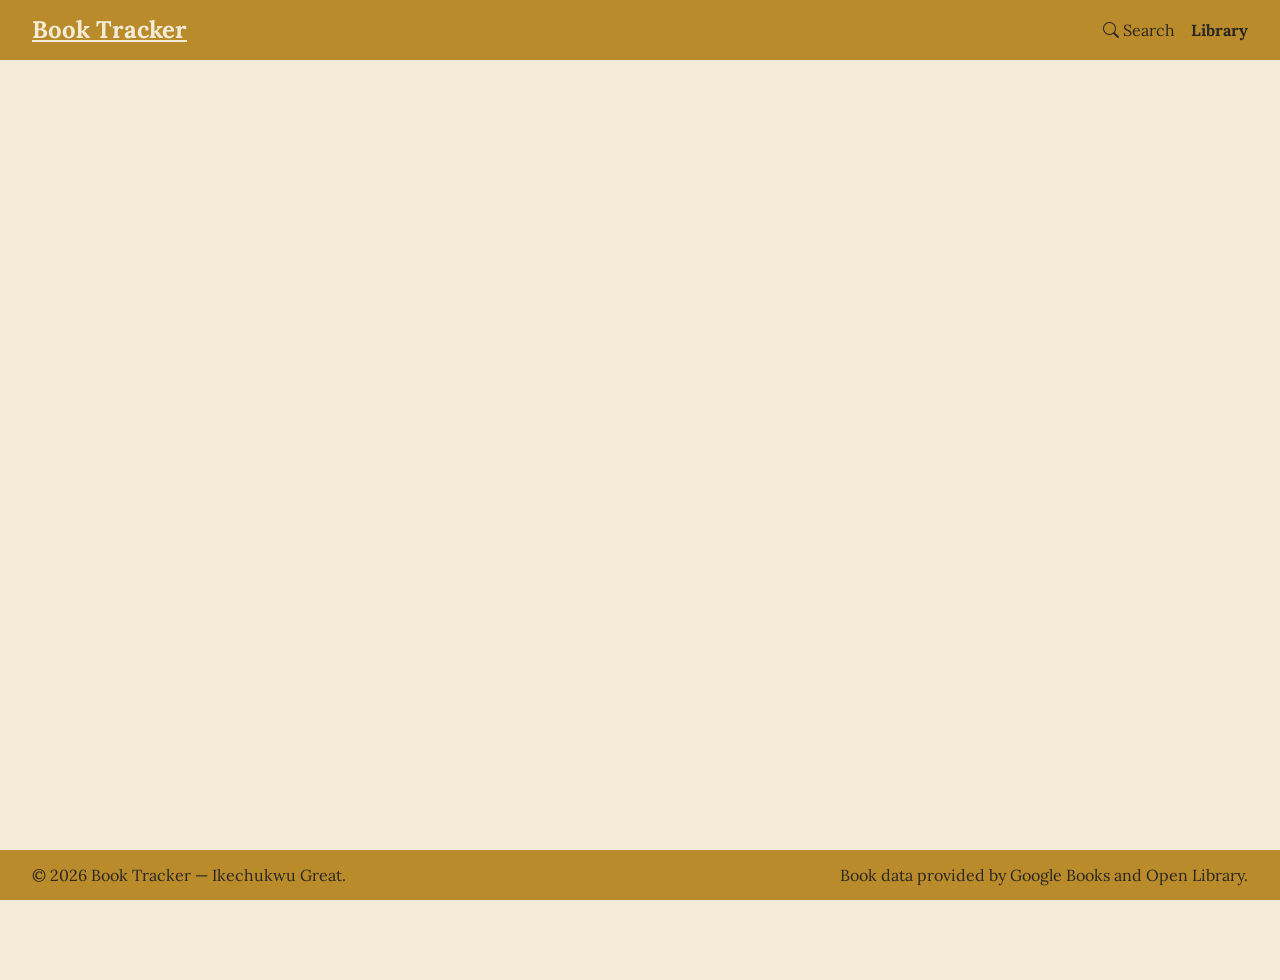
==== library.html @ ca074fe7 "finished the styling on the mobile view" ====
<!doctype html>
<html lang="en">

<head>
  <meta charset="UTF-8" />
  <meta name="viewport" content="width=device-width, initial-scale=1.0" />
  <meta name="description"
    content="A Book Tracker app that lets users search for books and track their reading habits using the Google Books and Open Library APIs." />
  <meta name="author" content="Ikechukwu Great (GreatDev)" />
  <meta property="og:title" content="BookTracker" />
  <meta property="og:description" content="Search for books and track your reading with Book Tracker." />
  <meta property="og:image" content="https://Greatdev655.github.io/wdd231/chamber/images/og-image.jpg" />
  <meta property="og:url" content="https://Greatdev655.github.io/wdd330-finalproject/index.html" />

  <link rel="preconnect" href="https://fonts.googleapis.com" />
  <link rel="preconnect" href="https://fonts.gstatic.com" crossorigin />
  <link
    href="https://fonts.googleapis.com/css2?family=Kings&family=Lora:ital,wght@0,400..700;1,400..700&family=Merriweather:ital,opsz,wght@0,18..144,300..900;1,18..144,300..900&family=Open+Sans:ital,wght@0,300..800;1,300..800&family=Poppins:ital,wght@0,100;0,200;0,300;0,400;0,500;0,600;0,7００;０,8０₀;₀,9₀₀;1,1₀₀;1,2₀₀;1,3₀₀;1,4₀₀;1,5₀₀;1,6₀₀;1,7₀₀;1,8₀₀;1,9₀₀&family=Space+Mono:ital,wght@０,4００;０,7００;１,4００;１,7００&family=Syne:wght@4００..8００&display=swap"
    rel="stylesheet" />
  <link
    href="https://fonts.googleapis.com/css2?family=Inter:ital,opsz,wght@0,14..32,100..900;1,14..32,100..900&family=Kings&family=Lora:ital,wght@0,400..700;1,400..700&family=Merriweather:ital,opsz,wght@0,18..144,300..900;1,18..144,300..900&family=Open+Sans:ital,wght@0,300..800;1,300..800&family=Poppins:ital,wght@0,100;0,200;0,300;0,400;0,500;0,600;0,700;0,800;0,900;1,100;1,200;1,300;1,400;1,500;1,600;1,700;1,800;1,900&family=Space+Mono:ital,wght@0,400;0,700;1,400;1,700&family=Syne:wght@400..800&display=swap"
    rel="stylesheet" />
  <link rel="icon" href="assets/images/favicon (2).ico" type="image/x-icon" />
  <link rel="stylesheet" href="https://cdn.jsdelivr.net/npm/bootstrap-icons@1.11.3/font/bootstrap-icons.min.css" />
  <link rel="stylesheet" href="css/normalize.css" />
  <link rel="stylesheet" href="css/styles.css" />

  <script type="module" src="js/header-footer.js"></script>
  <script type="module" src="js/search.js"></script>

  <title>Book Tracker : library page</title>
</head>

<body>

  <header id="site-header">
    <!-- injected using js -->
  </header>

  <main>

  </main>

  <footer id="site-footer">
    <!-- injected using js -->
  </footer>
  
</body>

</html>
---- css/styles.css ----
* {
  margin: 0;
  padding: 0;
  box-sizing: border-box;
}

:root {
  --background-color: #F4ECD8;
  --primary-accent: #B98B2A;
  --secondary-accent: #2F4739;
  --body-text-color: #2B2723;
  --heading-color: #6E2C2C;
  --button-color: #6E2C2C;
  --heading-font: 'lora', sans-serif;
  --body-font: 'inter', monospace;
}

body {
  font-family: var(--body-font);
  background-color: var(--background-color);
  color: var(--body-text-color);
  min-height: 100vh;
}

main {
  padding: 20px;
  margin-top: 80px;
  /* Adjust this value based on the height of your header */
}

a {
  text-decoration: none;
  color: var(--body-text-color);
}

main h1 {
  font-family: var(--heading-font);
  color: var(--heading-color);
  font-size: 1.8rem;
  text-align: center;
}

form {
  width: 100%;
  display: flex;
  gap: 10px;
  justify-content: center;
  align-items: center;
}

.form-group {
  width: 30%;
  display: flex;
  padding: .65rem 5%;
  gap: 10px;
  justify-content: flex-start;
  align-items: center;
  background: #fff;
  border-radius: 30px;
}

.form-group input {
  background: transparent;
  border: none;
  outline: none;
  width: 70%;
}

::placeholder {
  color: var(--body-text-color);
  text-align: left;
  font-family: var(--body-font);
}

button {
  border: none;
  padding: .75rem;
  background-color: var(--button-color);
  color: #fff;
  border-radius: 20px;
  font-weight: 600;
  font-family: var(--heading-font);
  transition: all .4s ease-in-out;
  cursor: pointer;
}

button:hover {
  background: #fff;
  border: 1px solid var(--button-color);
  color: var(--heading-color);
}

.state-message-container {
  display: flex;
  justify-content: center;
  align-items: center;
  width: 100%;
  margin-top: 10px;
}

#state-message {
  text-align: center;
}

.error-message-state {
  border: 1px solid rgb(218, 3, 3);
}

/* result container */

.search-result-container {
  display: grid;
  grid-template-columns: repeat(4, 1fr);
  gap: 10px;
  width: 100%;
  padding: .75rem;
}

.book-card {
  display: flex;
  flex-direction: column;
  justify-content: center;
  align-items: center;
  padding: .75rem 5%;
  margin: 8px;
  background-color: #fff;
  box-shadow: 8px 8px 8px rgba(0, 0, 0, 0.1);
  border-radius: 30px;
  width: 280px;
}

.book-card img {
  width: 100px;
  height: 150px;
  margin-bottom: 15px;
  box-shadow: 8px 15px 15px rgba(0, 0, 0, 0.1);
}

.book-card h3 {
  font-family: var(--heading-font);
  color: var(--heading-color);
  font-size: 1rem;
  text-align: center;
  margin-bottom: 10px;
}

.book-card p {
  font-family: var(--body-font);
  color: var(--body-text-color);
  font-size: .85rem;
  text-align: center;
  margin-bottom: 10px;
}

/* dialogs/ modals  */
dialog {
  position: fixed;
  top: 50%;
  left: 50%;
  max-width: 70%;
  max-height: 80%;
  transform: translate(-50%, -50%);
  background-color: #fff;
  padding: .75rem;
  border-radius: 10px;
  box-shadow: 8px 8px 10px rgba(0, 0, 0, 0.1);
  z-index: 1000;
}

dialog .close-btn {
  position: absolute;
  top: 10px;
  right: 10px;
  width: 30px;
  height: 30px;
  color: var(--background-color);
  display: flex;
  justify-content: center;
  align-items: center;
  border: none;
  cursor: pointer;
  margin-bottom: 15px;
}

dialog .close-btn i {
  text-align: center;
  font-size: .95rem;
  font-weight: 600;
}

dialog .close-btn:hover {
  color: var(--heading-color);
  background: transparent;
  font-weight: 900;
}

.content-box {
  display: flex;
  justify-content: center;
  align-items: center;
  gap: 15px;
  width: 100%;
  height: 100%;
  padding: .5rem;
}

.img-container {
  height: 100%;
  width: 50%;
}



.info-container {
  width: 50%;
  display: flex;
  flex-direction: column;
  justify-content: center;
  align-items: flex-start;
}

.modal-title {
  font-family: var(--heading-font);
  color: var(--heading-color);
  font-size: 1.2rem;
  text-align: center;
  margin-bottom: 10px;
}

.modal-description {
  font-family: var(--body-font);
  color: var(--body-text-color);
  font-size: .85rem;
  text-align: left;
  margin-bottom: 10px;
}

.info-container p {
  font-family: var(--body-font);
  color: var(--body-text-color);
  font-size: .85rem;
  text-align: left;
  margin-bottom: 10px;
}

.modal-pagecount {
  font-family: var(--body-font);
  color: var(--heading-color);
  font-size: .85rem;
  text-align: left;
  margin-bottom: 25px;
  font-weight: 900;

}




.img-container img {
  width: 100%;
  height: 100%;
  margin-bottom: 15px;
  box-shadow: 8px 15px 15px rgba(0, 0, 0, 0.1);
}


::backdrop {
  background-color: rgba(0, 0, 0, 0.7);
  z-index: 999;
}



/* header footer styling  */
#site-header {
  display: flex;
  align-items: center;
  font-family: var(--heading-font);
  justify-content: space-between;
  position: fixed;
  top: 0;
  width: 100%;
  padding: 1rem 2rem;
  background-color: var(--primary-accent);
  margin-bottom: 20px;
  backdrop-filter: blur(0px);
  transition: background-color 0.3s ease, backdrop-filter 0.3s ease;
}

#site-header.scrolled {
  background-color: rgba(185, 139, 42, 0.9);
  /* Antique Gold, mostly solid */
  backdrop-filter: blur(4px);
}

.logo {
  font-family: var(--heading-font);
  color: var(--background-color);
  font-size: 1.5rem;
  font-weight: bold;
  text-decoration: underline;
}

.nav-links {
  display: flex;
  gap: 1rem;
}

.nav-links a.active {
  color: var(--antique-gold);
  /* adjust to your actual variable/hex name */
  font-weight: bold;
}

.hamburger-btn {
  display: none;
  background: none;
  border: none;
  font-size: 1.2rem;
  cursor: pointer;
}

#site-footer {
  display: flex;
  align-items: center;
  font-family: var(--heading-font);
  justify-content: space-between;
  position: fixed;
  bottom: 0;
  width: 100%;
  padding: 1rem 2rem;
  background-color: var(--primary-accent);
  backdrop-filter: blur(0px);
  transition: background-color 0.3s ease, backdrop-filter 0.3s ease;

}



/* Responsive: stack the search form on narrow screens */

@media (max-width: 600px) {
  .content-box {
    flex-direction: column;
    align-items: center;
  }

  .img-container {
    width: 60%;
    height: 60%;
  }

  #modal-cover{
    width: 100%;
    height: 100%;

    
  }

  .info-container {
    width: 100%;
    align-items: center;
    text-align: left;
  }

  #modal-add-btn{

    width: 100%;
    padding: .75rem;
    font-size: .65rem;
    margin-bottom: 20px;
    

  }

  form {
    flex-direction: column;
  }

  .form-group {
    width: 90%;
  }

  button {
    width: 90%;
  }

  .search-result-container {
    display: flex;
    flex-direction: column;
    align-items: center;
    justify-content: center;
    padding: .75rem;
  }



  .hamburger-btn {
    display: block;
    background: none;
  }

  .nav-links {
    display: none;
    width:100% ;
    position: absolute;
    margin-bottom: 15px;
    top: 100%;
    right: 0;
    background-color: var(--warm-parchment);
    flex-direction: column;
    padding: 1rem;
    box-shadow: 0 4px 8px rgba(0, 0, 0, 0.15);
    z-index: 1000;
  }

  .nav-links.open {
    display: flex;
    gap: 0.75rem;
  }

  #site-header {
    padding: .65rem;
    justify-content: space-around;
    align-items: center;
  }

  .hamburger-btn{
    font-size: 1rem;
    width: 50px;
    background: transparent;
  }

  .logo {
    font-size: 1rem;
  }

  dialog {
    width: 70%;
    height: auto;
    padding: 1rem;
    overflow-y: auto;
  }

  #site-footer{
    display: flex;
    flex-direction: column;
    gap: 10px;
    justify-content: center;
    align-items: center;
  }
}
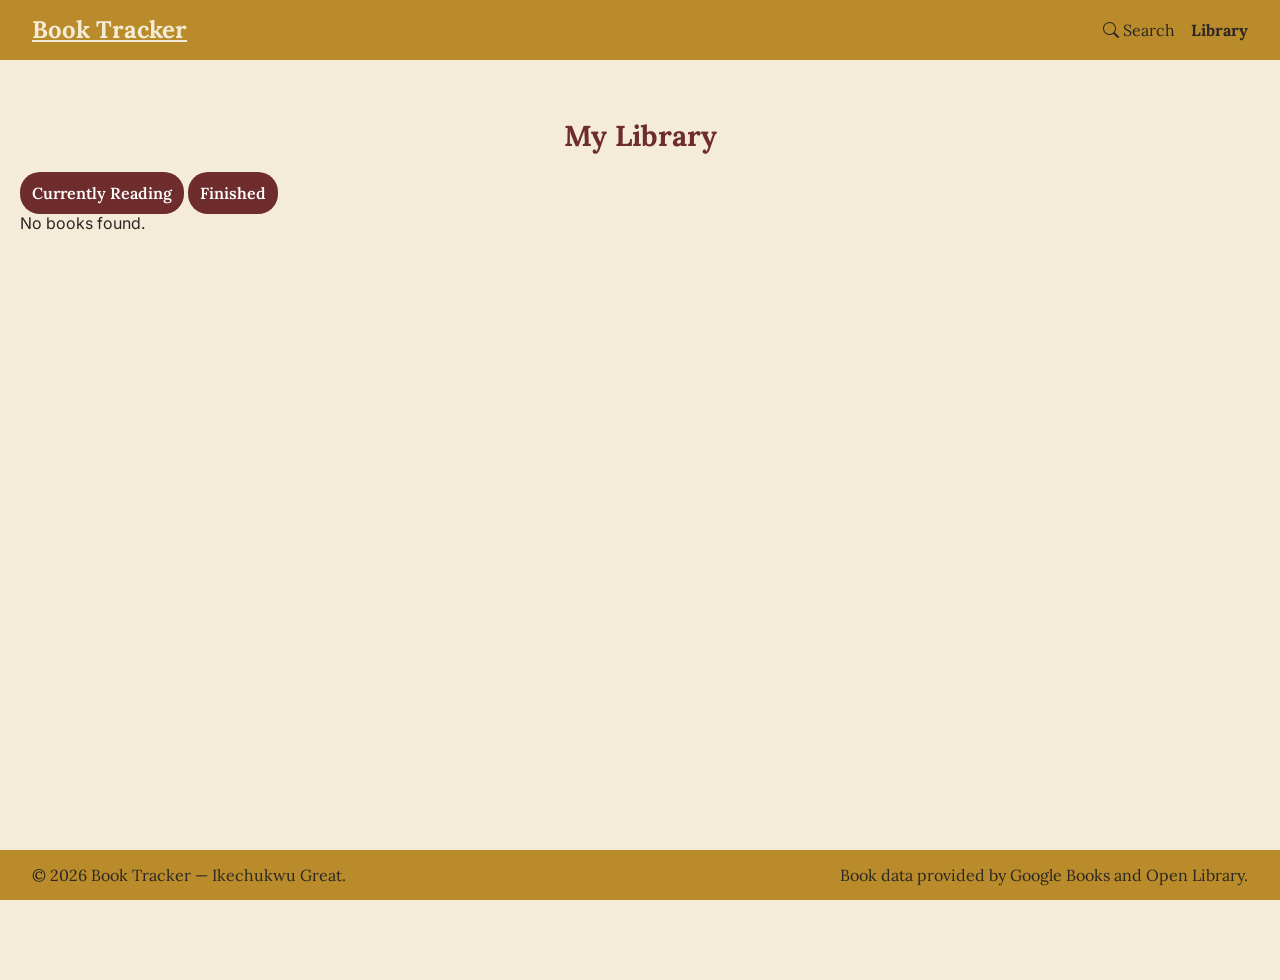
==== commit 78145ac0: "finished  storage .js and library.js such that a book can be added to library." ====
--- a/library.html
+++ b/library.html
@@ -1,50 +1,54 @@
-<!doctype html>
+<!DOCTYPE html>
 <html lang="en">
-
 <head>
   <meta charset="UTF-8" />
   <meta name="viewport" content="width=device-width, initial-scale=1.0" />
   <meta name="description"
     content="A Book Tracker app that lets users search for books and track their reading habits using the Google Books and Open Library APIs." />
   <meta name="author" content="Ikechukwu Great (GreatDev)" />
-  <meta property="og:title" content="BookTracker" />
-  <meta property="og:description" content="Search for books and track your reading with Book Tracker." />
+  <meta property="og:title" content="BookTracker — My Library" />
+  <meta property="og:description" content="Track your currently reading and finished books with Book Tracker." />
   <meta property="og:image" content="https://Greatdev655.github.io/wdd231/chamber/images/og-image.jpg" />
-  <meta property="og:url" content="https://Greatdev655.github.io/wdd330-finalproject/index.html" />
+  <meta property="og:url" content="https://Greatdev655.github.io/wdd330-finalproject/library.html" />
 
   <link rel="preconnect" href="https://fonts.googleapis.com" />
   <link rel="preconnect" href="https://fonts.gstatic.com" crossorigin />
-  <link
-    href="https://fonts.googleapis.com/css2?family=Kings&family=Lora:ital,wght@0,400..700;1,400..700&family=Merriweather:ital,opsz,wght@0,18..144,300..900;1,18..144,300..900&family=Open+Sans:ital,wght@0,300..800;1,300..800&family=Poppins:ital,wght@0,100;0,200;0,300;0,400;0,500;0,600;0,7００;０,8０₀;₀,9₀₀;1,1₀₀;1,2₀₀;1,3₀₀;1,4₀₀;1,5₀₀;1,6₀₀;1,7₀₀;1,8₀₀;1,9₀₀&family=Space+Mono:ital,wght@０,4００;０,7００;１,4００;１,7００&family=Syne:wght@4００..8００&display=swap"
-    rel="stylesheet" />
-  <link
-    href="https://fonts.googleapis.com/css2?family=Inter:ital,opsz,wght@0,14..32,100..900;1,14..32,100..900&family=Kings&family=Lora:ital,wght@0,400..700;1,400..700&family=Merriweather:ital,opsz,wght@0,18..144,300..900;1,18..144,300..900&family=Open+Sans:ital,wght@0,300..800;1,300..800&family=Poppins:ital,wght@0,100;0,200;0,300;0,400;0,500;0,600;0,700;0,800;0,900;1,100;1,200;1,300;1,400;1,500;1,600;1,700;1,800;1,900&family=Space+Mono:ital,wght@0,400;0,700;1,400;1,700&family=Syne:wght@400..800&display=swap"
-    rel="stylesheet" />
+  <link href="https://fonts.googleapis.com/css2?family=Lora:ital,wght@0,400..700;1,400..700&family=Inter:ital,opsz,wght@0,14..32,100..900;1,14..32,100..900&display=swap" rel="stylesheet" />
+
   <link rel="icon" href="assets/images/favicon (2).ico" type="image/x-icon" />
   <link rel="stylesheet" href="https://cdn.jsdelivr.net/npm/bootstrap-icons@1.11.3/font/bootstrap-icons.min.css" />
   <link rel="stylesheet" href="css/normalize.css" />
   <link rel="stylesheet" href="css/styles.css" />
 
   <script type="module" src="js/header-footer.js"></script>
-  <script type="module" src="js/search.js"></script>
+  <script type="module" src="js/library.js"></script>
 
-  <title>Book Tracker : library page</title>
+  <title>Book Tracker : My Library</title>
 </head>
-
 <body>
 
-  <header id="site-header">
+   <header id="site-header">
     <!-- injected using js -->
   </header>
 
   <main>
+    <h1>My Library</h1>
 
+    <div id="filter-tabs">
+      <button type="button" data-filter="reading" class="filter-tab active">Currently Reading</button>
+      <button type="button" data-filter="finished" class="filter-tab">Finished</button>
+    </div>
+
+    <p id="library-state-message"></p>
+
+    <div id="library-container">
+      <!-- Library book cards get rendered here by library.js -->
+    </div>
   </main>
 
   <footer id="site-footer">
     <!-- injected using js -->
-  </footer>
-  
+     </footer>
+
 </body>
-
 </html>
--- a/css/styles.css
+++ b/css/styles.css
@@ -348,9 +348,10 @@
   .img-container {
     width: 60%;
     height: 60%;
-  }
-
-  #modal-cover{
+    margin-top: 15px;
+  }
+
+  .img-container img {
     width: 100%;
     height: 100%;
 
@@ -439,7 +440,7 @@
     width: 70%;
     height: auto;
     padding: 1rem;
-    overflow-y: auto;
+    overflow-y:scroll;
   }
 
   #site-footer{
@@ -449,4 +450,14 @@
     justify-content: center;
     align-items: center;
   }
+
+  /* ------ library styles */
+
+  #filter-tabs{
+    display: flex;
+    flex-direction: column;
+    gap: 10px;
+    justify-content: center;
+    align-items: center;
+  }
 }
